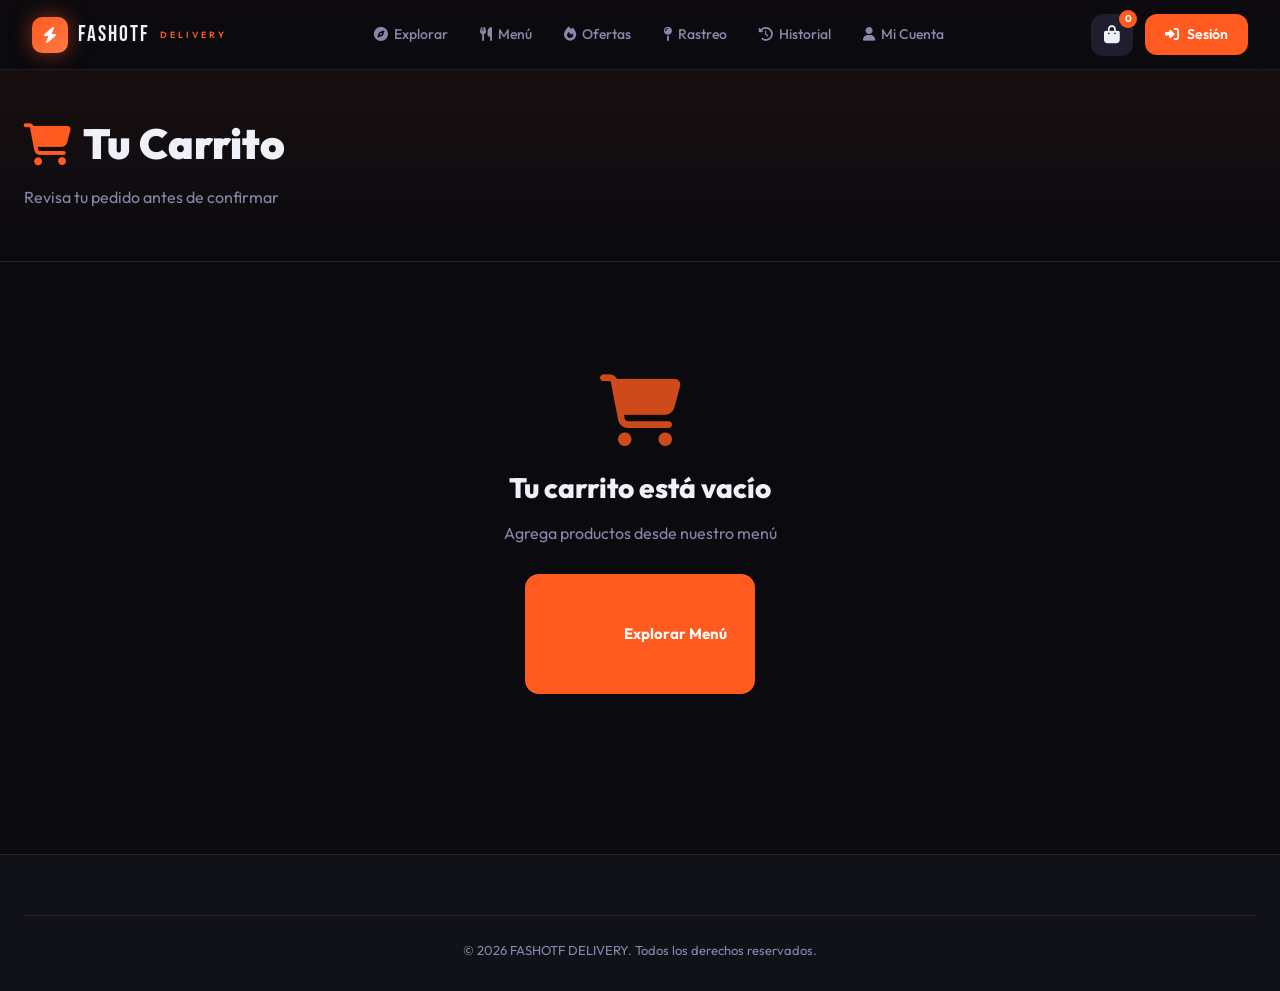
==== pages/carrito.html @ 0a3b31c3 "Primer commit" ====
<!DOCTYPE html>
<html lang="es">
<head>
  <meta charset="UTF-8"/><meta name="viewport" content="width=device-width, initial-scale=1.0"/>
  <title>Carrito - Fashotf Delivery</title>
  <link rel="stylesheet" href="../css/main.css"/>
  <link href="https://fonts.googleapis.com/css2?family=Bebas+Neue&family=Outfit:wght@300;400;500;600;700;900&display=swap" rel="stylesheet"/>
  <link rel="stylesheet" href="https://cdnjs.cloudflare.com/ajax/libs/font-awesome/6.5.0/css/all.min.css"/>
  <style>
    .cart-layout { display: grid; grid-template-columns: 1fr 380px; gap: 32px; padding: 32px 0 80px; }
    .cart-items { display: flex; flex-direction: column; gap: 16px; }
    .cart-item { background: var(--surface); border: 1px solid var(--border); border-radius: var(--radius); padding: 20px; display: flex; gap: 16px; align-items: center; transition: all 0.2s; }
    .cart-item:hover { border-color: rgba(255,90,31,0.3); }
    .cart-item-img { width: 80px; height: 80px; background: var(--surface2); border-radius: 14px; overflow: hidden; flex-shrink: 0; }
    .cart-item-img img { width: 100%; height: 100%; object-fit: cover; }
    .cart-item-info { flex: 1; }
    .cart-item-name { font-weight: 700; font-size: 16px; margin-bottom: 4px; }
    .cart-item-rest { font-size: 13px; color: var(--text-muted); margin-bottom: 10px; display: flex; align-items: center; gap: 6px; }
    .qty-ctrl { display: flex; align-items: center; gap: 12px; }
    .qty-btn { width: 32px; height: 32px; border-radius: 8px; border: 1px solid var(--border); background: var(--surface2); color: var(--text); font-size: 14px; cursor: pointer; display: flex; align-items: center; justify-content: center; transition: all 0.2s; }
    .qty-btn:hover { background: var(--orange); border-color: var(--orange); color: #fff; }
    .qty-num { font-weight: 800; font-size: 16px; min-width: 20px; text-align: center; }
    .cart-item-price { font-size: 20px; font-weight: 800; color: var(--orange); text-align: right; }
    .del-btn { width: 36px; height: 36px; border-radius: 10px; border: 1px solid rgba(239,68,68,0.3); background: rgba(239,68,68,0.1); color: var(--red); font-size: 14px; cursor: pointer; display: flex; align-items: center; justify-content: center; transition: all 0.2s; }
    .del-btn:hover { background: var(--red); color: #fff; }

    .order-summary { position: sticky; top: 90px; height: fit-content; }
    .summary-card { background: var(--surface); border: 1px solid var(--border); border-radius: var(--radius); padding: 28px; }
    .summary-title { font-size: 20px; font-weight: 800; margin-bottom: 24px; }
    .summary-row { display: flex; justify-content: space-between; font-size: 14px; padding: 10px 0; border-bottom: 1px solid var(--border); }
    .summary-row:last-of-type { border-bottom: none; }
    .summary-total { display: flex; justify-content: space-between; font-size: 20px; font-weight: 800; margin: 16px 0 24px; padding-top: 16px; border-top: 2px solid var(--border); }
    .summary-total span:last-child { color: var(--orange); }

    .coupon-row { display: flex; gap: 10px; margin-bottom: 20px; }
    .coupon-row input { flex: 1; padding: 12px 16px; background: var(--surface2); border: 1px solid var(--border); border-radius: 10px; color: var(--text); font-family: 'Outfit',sans-serif; font-size: 14px; outline: none; }
    .coupon-row button { padding: 12px 18px; background: var(--surface2); border: 1px solid var(--border); border-radius: 10px; color: var(--text); font-weight: 700; cursor: pointer; transition: all 0.2s; font-family: 'Outfit',sans-serif; }
    .coupon-row button:hover { background: var(--orange); border-color: var(--orange); color: #fff; }

    .pay-methods { display: flex; gap: 10px; margin-bottom: 20px; }
    .pay-method { flex: 1; padding: 12px; background: var(--surface2); border: 1px solid var(--border); border-radius: 12px; text-align: center; cursor: pointer; font-size: 18px; transition: all 0.2s; color: var(--text); }
    .pay-method:hover, .pay-method.active { border-color: var(--orange); background: rgba(255,90,31,0.1); color: var(--orange); }
    .pay-method span { display: block; font-size: 11px; font-weight: 600; color: var(--text-muted); margin-top: 4px; }

    .empty-cart { text-align: center; padding: 80px 20px; }
    .empty-cart i { font-size: 72px; color: var(--orange); display: block; margin-bottom: 20px; opacity: 0.8; }
    .empty-cart h2 { font-size: 28px; font-weight: 800; margin-bottom: 10px; }
    .empty-cart p { color: var(--text-muted); margin-bottom: 28px; }

    @media(max-width:1024px){ .cart-layout{ grid-template-columns:1fr; } .order-summary{ position:static; } }
  </style>
</head>
<body>
<nav class="navbar" id="navbar">
  <div class="nav-logo"><div class="logo-icon"><i class="fa-solid fa-bolt"></i></div><span class="logo-text">FASHOTF</span><span class="logo-sub">DELIVERY</span></div>
  <ul class="nav-links">
    <li><a href="../index.html"><i class="fa-solid fa-compass"></i> Explorar</a></li>
    <li><a href="menu.html"><i class="fa-solid fa-utensils"></i> Menú</a></li>
    <li><a href="ofertas.html"><i class="fa-solid fa-fire"></i> Ofertas</a></li>
    <li><a href="rastreo.html"><i class="fa-solid fa-map-pin"></i> Rastreo</a></li>
    <li><a href="historial.html"><i class="fa-solid fa-clock-rotate-left"></i> Historial</a></li>
    <li><a href="cliente.html"><i class="fa-solid fa-user"></i> Mi Cuenta</a></li>
  </ul>
  <div class="nav-actions"><a href="carrito.html" class="btn-cart"><i class="fa-solid fa-bag-shopping"></i><span class="cart-count" id="cartCount">0</span></a><a href="login.html" class="btn-login"><i class="fa-solid fa-right-to-bracket"></i> Sesión</a></div>
</nav>

<section class="page-header">
  <div class="container"><h1><i class="fa-solid fa-cart-shopping" style="color:var(--orange)"></i> Tu Carrito</h1><p>Revisa tu pedido antes de confirmar</p></div>
</section>

<div class="container">
  <div id="cartContent" style="padding:32px 0 80px;"></div>
</div>

<footer class="footer"><div class="container"><div class="footer-bottom">© 2026 FASHOTF DELIVERY. Todos los derechos reservados.</div></div></footer>

<script src="../js/main.js"></script>
<script src="../js/products.js"></script>
<script>
const IMAGES = {
  1: 'https://images.unsplash.com/photo-1568901346375-23c9450c58cd?auto=format&fit=crop&w=300&q=80',
  2: 'https://images.unsplash.com/photo-1513104890138-7c749659a591?auto=format&fit=crop&w=300&q=80',
  3: 'https://images.unsplash.com/photo-1546069901-ba9599a7e63c?auto=format&fit=crop&w=300&q=80',
  4: 'https://images.unsplash.com/photo-1579871494447-9811cf80d66c?auto=format&fit=crop&w=300&q=80',
  5: 'https://images.unsplash.com/photo-1626645738196-c2a7c87a8f58?auto=format&fit=crop&w=300&q=80',
  6: 'https://images.unsplash.com/photo-1533134242443-d4fd215305ad?auto=format&fit=crop&w=300&q=80',
  7: 'https://images.unsplash.com/photo-1517701604599-bb29b565090c?auto=format&fit=crop&w=300&q=80',
  8: 'https://images.unsplash.com/photo-1586190848861-99aa4a171e90?auto=format&fit=crop&w=300&q=80'
};

const RESTS = {1:'Burger Palace',2:'Pizza Roma',3:'Fresh Bowl',4:'Tokyo House',5:'Chicken Bros',6:'Sweet Corner',7:'Café Urbano',8:'Smash House'};

function renderCart() {
  const cart = JSON.parse(localStorage.getItem('fashotf_cart') || '[]');
  const container = document.getElementById('cartContent');
  if (!cart.length) {
    container.innerHTML = `<div class="empty-cart"><i class="fa-solid fa-cart-shopping"></i><h2>Tu carrito está vacío</h2><p>Agrega productos desde nuestro menú</p><a href="menu.html" class="btn-primary"><i class="fa-solid fa-utensils"></i> Explorar Menú</a></div>`;
    return;
  }
  const subtotal = cart.reduce((s, i) => s + i.price * i.qty, 0);
  const delivery = subtotal > 30 ? 0 : 3.50;
  const total = subtotal + delivery;
  container.innerHTML = `
    <div class="cart-layout">
      <div>
        <h2 style="font-size:20px;font-weight:800;margin-bottom:20px;">${cart.length} producto(s) en tu carrito</h2>
        <div class="cart-items" id="cartItems">
          ${cart.map((item, idx) => `
            <div class="cart-item" id="item-${idx}">
              <div class="cart-item-img"><img src="${item.image || IMAGES[item.id] || 'https://images.unsplash.com/photo-1546069901-ba9599a7e63c?auto=format&fit=crop&w=300&q=80'}" alt="${item.name}" /></div>
              <div class="cart-item-info">
                <div class="cart-item-name">${item.name}</div>
                <div class="cart-item-rest"><i class="fa-solid fa-store"></i> ${RESTS[item.id] || 'Restaurante'}</div>
                <div class="qty-ctrl">
                  <button class="qty-btn" onclick="changeQty(${idx},-1)"><i class="fa-solid fa-minus"></i></button>
                  <span class="qty-num">${item.qty}</span>
                  <button class="qty-btn" onclick="changeQty(${idx},1)"><i class="fa-solid fa-plus"></i></button>
                </div>
              </div>
              <div style="display:flex;flex-direction:column;align-items:flex-end;gap:10px;">
                <div class="cart-item-price">$${(item.price * item.qty).toFixed(2)}</div>
                <button class="del-btn" onclick="removeItem(${idx})"><i class="fa-solid fa-trash"></i></button>
              </div>
            </div>
          `).join('')}
        </div>
      </div>
      <div class="order-summary">
        <div class="summary-card">
          <div class="summary-title">Resumen del pedido</div>
          <div class="coupon-row">
            <input type="text" placeholder="Código de descuento" id="couponInput"/>
            <button onclick="applyCoupon()">Aplicar</button>
          </div>
          <div class="summary-row"><span>Subtotal</span><span>$${subtotal.toFixed(2)}</span></div>
          <div class="summary-row"><span>Domicilio</span><span>${delivery === 0 ? '<span style="color:var(--teal)">Gratis</span>' : '$' + delivery.toFixed(2)}</span></div>
          <div class="summary-row" id="discountRow" style="display:none;"><span style="color:var(--teal)">Descuento</span><span style="color:var(--teal)" id="discountVal">-$0.00</span></div>
          <div class="summary-total"><span>Total</span><span id="totalDisplay">$${total.toFixed(2)}</span></div>
          <div style="margin-bottom:16px;">
            <div style="font-size:13px;font-weight:600;color:var(--text-muted);margin-bottom:10px;">MÉTODO DE PAGO</div>
            <div class="pay-methods">
              <div class="pay-method active" onclick="selectPay(this)"><i class="fa-solid fa-credit-card"></i><span>Tarjeta</span></div>
              <div class="pay-method" onclick="selectPay(this)"><i class="fa-solid fa-money-bill-wave"></i><span>Efectivo</span></div>
              <div class="pay-method" onclick="selectPay(this)"><i class="fa-solid fa-mobile-screen-button"></i><span>Nequi</span></div>
              <div class="pay-method" onclick="selectPay(this)"><i class="fa-solid fa-building-columns"></i><span>Daviplata</span></div>
            </div>
          </div>
          <button class="btn-primary" style="width:100%;justify-content:center;padding:16px;" onclick="checkout()">
            <i class="fa-solid fa-bolt"></i> Confirmar Pedido · $${total.toFixed(2)}
          </button>
          ${delivery > 0 ? `<div style="text-align:center;font-size:12px;color:var(--text-muted);margin-top:12px;"><i class="fa-solid fa-truck"></i> Agrega $${(30-subtotal).toFixed(2)} más para envío gratis</div>` : '<div style="text-align:center;font-size:12px;color:var(--teal);margin-top:12px;"><i class="fa-solid fa-check"></i> ¡Tienes envío gratis!</div>'}
        </div>
      </div>
    </div>`;
}

function changeQty(idx, delta) {
  const cart = JSON.parse(localStorage.getItem('fashotf_cart') || '[]');
  cart[idx].qty = Math.max(1, cart[idx].qty + delta);
  localStorage.setItem('fashotf_cart', JSON.stringify(cart));
  updateCartCount();
  renderCart();
}

function removeItem(idx) {
  const cart = JSON.parse(localStorage.getItem('fashotf_cart') || '[]');
  cart.splice(idx, 1);
  localStorage.setItem('fashotf_cart', JSON.stringify(cart));
  updateCartCount();
  renderCart();
  showToast('Producto eliminado', 'fa-trash');
}

function selectPay(el) {
  document.querySelectorAll('.pay-method').forEach(p => p.classList.remove('active'));
  el.classList.add('active');
}

function applyCoupon() {
  const code = document.getElementById('couponInput')?.value.toUpperCase();
  if (code === 'FASHOTF10') {
    document.getElementById('discountRow').style.display = 'flex';
    document.getElementById('discountVal').textContent = '-$2.00';
    showToast('Cupón aplicado: -$2.00', 'fa-tag');
  } else {
    showToast('Cupón inválido', 'fa-circle-xmark');
  }
}

function checkout() {
  const cart = JSON.parse(localStorage.getItem('fashotf_cart') || '[]');
  if (!cart.length) return;
  localStorage.setItem('fashotf_cart', '[]');
  updateCartCount();
  showToast('¡Pedido confirmado! Redirigiendo...', 'fa-circle-check');
  setTimeout(() => { window.location.href = 'rastreo.html'; }, 1800);
}

document.addEventListener('DOMContentLoaded', renderCart);
</script>
</body>
</html>
---- css/main.css ----
/* ===== FASHOTF DELIVERY - MAIN CSS ===== */
:root {
  --orange: #FF5A1F;
  --orange-light: #FF7A45;
  --orange-dark: #E04010;
  --dark: #0A0A0F;
  --dark2: #111118;
  --dark3: #1A1A24;
  --surface: #1E1E2E;
  --surface2: #252535;
  --border: rgba(255,255,255,0.08);
  --text: #F0F0F8;
  --text-muted: #8888AA;
  --teal: #00D4AA;
  --purple: #7C3AED;
  --red: #EF4444;
  --yellow: #F59E0B;
  --radius: 16px;
  --radius-sm: 10px;
  --shadow: 0 20px 60px rgba(0,0,0,0.5);
  --glow: 0 0 40px rgba(255,90,31,0.3);
}

*, *::before, *::after { box-sizing: border-box; margin: 0; padding: 0; }

html { scroll-behavior: smooth; }

body {
  font-family: 'Outfit', sans-serif;
  background: var(--dark);
  color: var(--text);
  overflow-x: hidden;
  line-height: 1.6;
}

a { text-decoration: none; color: inherit; }

/* ---- CONTAINER ---- */
.container { max-width: 1280px; margin: 0 auto; padding: 0 24px; }

/* ---- NAVBAR ---- */
.navbar {
  position: fixed; top: 0; left: 0; right: 0; z-index: 1000;
  display: flex; align-items: center; justify-content: space-between;
  padding: 0 32px; height: 70px;
  background: rgba(10,10,15,0.85);
  backdrop-filter: blur(20px);
  border-bottom: 1px solid var(--border);
  transition: all 0.3s;
}
.navbar.scrolled { background: rgba(10,10,15,0.98); }

.nav-logo { display: flex; align-items: center; gap: 10px; }
.logo-icon {
  width: 36px; height: 36px;
  background: linear-gradient(135deg, var(--orange), var(--orange-light));
  border-radius: 10px;
  display: flex; align-items: center; justify-content: center;
  font-size: 16px; color: #fff;
  box-shadow: 0 0 20px rgba(255,90,31,0.5);
}
.logo-icon.sm { width: 28px; height: 28px; font-size: 12px; }
.logo-text { font-family: 'Bebas Neue', sans-serif; font-size: 22px; letter-spacing: 2px; color: var(--text); }
.logo-sub { font-size: 9px; font-weight: 600; color: var(--orange); letter-spacing: 3px; margin-top: 2px; }

.nav-links { display: flex; align-items: center; gap: 4px; list-style: none; }
.nav-links a {
  padding: 8px 14px; border-radius: 10px;
  font-size: 14px; font-weight: 500; color: var(--text-muted);
  transition: all 0.2s; display: flex; align-items: center; gap: 6px;
}
.nav-links a:hover, .nav-links a.active { background: var(--surface); color: var(--text); }
.nav-links a.active { color: var(--orange); }

.nav-actions { display: flex; align-items: center; gap: 12px; }
.btn-cart {
  position: relative; width: 42px; height: 42px;
  background: var(--surface); border-radius: 12px;
  display: flex; align-items: center; justify-content: center;
  font-size: 18px; color: var(--text); transition: all 0.2s;
}
.btn-cart:hover { background: var(--orange); color: #fff; }
.cart-count {
  position: absolute; top: -4px; right: -4px;
  background: var(--orange); color: #fff;
  font-size: 10px; font-weight: 700;
  width: 18px; height: 18px; border-radius: 50%;
  display: flex; align-items: center; justify-content: center;
}
.btn-login {
  padding: 9px 20px; background: var(--orange);
  color: #fff; border-radius: 12px; font-weight: 600;
  font-size: 14px; transition: all 0.2s; display: inline-flex; align-items: center; gap: 8px;
}
.btn-login:hover { background: var(--orange-dark); transform: translateY(-1px); }
.hamburger { display: none; background: none; border: none; color: var(--text); font-size: 20px; cursor: pointer; }

/* ---- HERO ---- */
.hero {
  min-height: 100vh;
  display: flex; align-items: center;
  padding: 90px 80px 60px;
  position: relative; overflow: hidden;
}

.hero-bg {
  position: absolute; inset: 0; z-index: 0;
  background: var(--dark);
}
.orb {
  position: absolute; border-radius: 50%;
  filter: blur(80px); opacity: 0.4;
  animation: floatOrb 8s ease-in-out infinite;
}
.orb1 { width: 500px; height: 500px; background: radial-gradient(circle, #FF5A1F, transparent); top: -100px; right: -100px; }
.orb2 { width: 350px; height: 350px; background: radial-gradient(circle, #7C3AED, transparent); bottom: -50px; left: 10%; animation-delay: -3s; }
.orb3 { width: 250px; height: 250px; background: radial-gradient(circle, #00D4AA, transparent); top: 40%; left: 40%; animation-delay: -6s; }
@keyframes floatOrb {
  0%,100% { transform: translate(0,0) scale(1); }
  50% { transform: translate(20px,-20px) scale(1.1); }
}
.grid-overlay {
  position: absolute; inset: 0;
  background-image: linear-gradient(rgba(255,255,255,0.02) 1px, transparent 1px),
                    linear-gradient(90deg, rgba(255,255,255,0.02) 1px, transparent 1px);
  background-size: 50px 50px;
}

.hero-content { position: relative; z-index: 2; flex: 1; max-width: 580px; }
.hero-badge {
  display: inline-flex; align-items: center; gap: 6px;
  background: rgba(255,90,31,0.15); border: 1px solid rgba(255,90,31,0.3);
  color: var(--orange); font-size: 13px; font-weight: 600;
  padding: 6px 14px; border-radius: 50px; margin-bottom: 28px;
  animation: fadeDown 0.6s ease both;
}
.hero-title {
  font-family: 'Bebas Neue', sans-serif;
  font-size: clamp(52px, 6vw, 88px);
  line-height: 0.95; letter-spacing: 1px;
  margin-bottom: 20px;
  animation: fadeUp 0.7s ease 0.1s both;
}
.gradient-text {
  background: linear-gradient(135deg, var(--orange), #FFB347, var(--orange-light));
  -webkit-background-clip: text; -webkit-text-fill-color: transparent;
  background-clip: text;
}
.hero-desc {
  font-size: 17px; color: var(--text-muted); margin-bottom: 36px;
  animation: fadeUp 0.7s ease 0.2s both;
}
.hero-cta { display: flex; gap: 14px; margin-bottom: 44px; flex-wrap: wrap; animation: fadeUp 0.7s ease 0.3s both; }

.btn-primary {
  display: inline-flex; align-items: center; gap: 8px;
  padding: 14px 28px; background: var(--orange);
  color: #fff; border-radius: 14px; font-weight: 700; font-size: 15px;
  transition: all 0.3s; border: none; cursor: pointer;
}
.btn-primary:hover { background: var(--orange-dark); transform: translateY(-2px); box-shadow: 0 12px 30px rgba(255,90,31,0.4); }
.btn-primary.big { padding: 18px 40px; font-size: 17px; }

.btn-secondary {
  display: inline-flex; align-items: center; gap: 8px;
  padding: 14px 28px; background: var(--surface);
  color: var(--text); border-radius: 14px; font-weight: 600; font-size: 15px;
  border: 1px solid var(--border); transition: all 0.3s;
}
.btn-secondary:hover { background: var(--surface2); transform: translateY(-2px); }

.hero-stats {
  display: flex; align-items: center; gap: 32px;
  animation: fadeUp 0.7s ease 0.4s both;
}
.stat { display: flex; flex-direction: column; }
.stat-num { font-size: 24px; font-weight: 800; color: var(--text); }
.stat-lbl { font-size: 12px; color: var(--text-muted); font-weight: 500; }
.stat-divider { width: 1px; height: 40px; background: var(--border); }

/* Phone mockup */
.hero-visual {
  position: relative; z-index: 2; flex: 1;
  display: flex; justify-content: center; align-items: center;
  animation: fadeLeft 0.8s ease 0.2s both;
}
.phone-mockup {
  width: 260px; height: 520px;
  background: var(--surface); border-radius: 36px;
  border: 2px solid var(--border);
  box-shadow: 0 40px 80px rgba(0,0,0,0.6), 0 0 60px rgba(255,90,31,0.15);
  overflow: hidden; position: relative;
  animation: float 4s ease-in-out infinite;
}
@keyframes float {
  0%,100% { transform: translateY(0); }
  50% { transform: translateY(-12px); }
}
.phone-screen { padding: 20px 16px; height: 100%; display: flex; flex-direction: column; gap: 12px; }
.phone-header {
  display: flex; justify-content: space-between; align-items: center;
  font-weight: 700; font-size: 14px; color: var(--orange);
}
.phone-map {
  background: linear-gradient(135deg, #0d1b2a, #1a2744);
  border-radius: 14px; flex: 1; position: relative;
  overflow: hidden; min-height: 200px;
}
.map-pin {
  position: absolute; top: 50%; left: 50%;
  transform: translate(-50%,-50%);
  color: var(--orange); font-size: 24px; z-index: 2;
}
.pulse-ring::before {
  content: ''; position: absolute;
  top: 50%; left: 50%; transform: translate(-50%,-50%);
  width: 50px; height: 50px; border-radius: 50%;
  border: 2px solid var(--orange); opacity: 0.5;
  animation: pulse 2s ease-in-out infinite;
}
@keyframes pulse {
  0% { transform: translate(-50%,-50%) scale(0.8); opacity: 1; }
  100% { transform: translate(-50%,-50%) scale(2); opacity: 0; }
}
.rider-icon {
  position: absolute; top: 30%; left: 25%;
  color: var(--teal); font-size: 18px;
  animation: riderMove 3s ease-in-out infinite alternate;
}
@keyframes riderMove {
  0% { transform: translate(0,0); }
  100% { transform: translate(20px,10px); }
}
.phone-order-card {
  background: var(--surface2); border-radius: 12px;
  padding: 12px; display: flex; align-items: center; gap: 10px;
}
.order-img { width: 44px; height: 44px; border-radius: 8px; overflow: hidden; flex-shrink: 0; }
.order-img img { width: 100%; height: 100%; object-fit: cover; }
.order-name { font-size: 12px; font-weight: 700; }
.order-status { font-size: 11px; color: var(--text-muted); display: flex; align-items: center; gap: 4px; }
.dot-green { width: 6px; height: 6px; background: var(--teal); border-radius: 50%; animation: blink 1.5s infinite; }
@keyframes blink { 0%,100% { opacity: 1; } 50% { opacity: 0.3; } }

.floating-card {
  position: absolute; background: var(--surface);
  border: 1px solid var(--border); border-radius: 12px;
  padding: 10px 16px; font-size: 13px; font-weight: 700;
  display: flex; align-items: center; gap: 6px;
  box-shadow: var(--shadow);
  animation: float 4s ease-in-out infinite;
}
.card-a { top: 80px; right: 30px; color: var(--teal); animation-delay: -1s; }
.card-b { top: 200px; left: 20px; color: var(--yellow); animation-delay: -2s; }
.card-c { bottom: 100px; right: 20px; color: var(--orange); animation-delay: -3s; }

/* ---- QUICK CATS ---- */
.quick-cats { padding: 24px 0; border-bottom: 1px solid var(--border); }
.cats-row { display: flex; gap: 10px; overflow-x: auto; padding-bottom: 4px; scrollbar-width: none; }
.cats-row::-webkit-scrollbar { display: none; }
.cat-chip {
  white-space: nowrap; padding: 10px 18px;
  background: var(--surface); border-radius: 50px;
  font-size: 14px; font-weight: 600; cursor: pointer;
  border: 1px solid var(--border); transition: all 0.2s;
  display: inline-flex; align-items: center; gap: 8px;
}
.cat-chip:hover, .cat-chip.active {
  background: var(--orange); border-color: var(--orange); color: #fff;
}

/* ---- MODULES ---- */
.modules { padding: 56px 0 32px; }
.modules-grid { display: grid; grid-template-columns: repeat(4, 1fr); gap: 16px; }
.module-card {
  display: flex; align-items: center; gap: 14px;
  padding: 20px; border-radius: var(--radius);
  border: 1px solid var(--border); cursor: pointer;
  transition: all 0.3s; position: relative; overflow: hidden;
  background: var(--surface);
}
.module-card::before {
  content: ''; position: absolute; inset: 0;
  opacity: 0; transition: opacity 0.3s;
}
.mod-orange::before { background: linear-gradient(135deg, rgba(255,90,31,0.15), transparent); }
.mod-purple::before { background: linear-gradient(135deg, rgba(124,58,237,0.15), transparent); }
.mod-teal::before { background: linear-gradient(135deg, rgba(0,212,170,0.15), transparent); }
.mod-red::before { background: linear-gradient(135deg, rgba(239,68,68,0.15), transparent); }
.module-card:hover::before { opacity: 1; }
.module-card:hover { transform: translateY(-4px); box-shadow: 0 20px 40px rgba(0,0,0,0.3); }
.mod-icon {
  width: 52px; height: 52px; border-radius: 14px;
  display: flex; align-items: center; justify-content: center;
  font-size: 22px; flex-shrink: 0;
}
.mod-orange .mod-icon { background: rgba(255,90,31,0.2); color: var(--orange); }
.mod-purple .mod-icon { background: rgba(124,58,237,0.2); color: var(--purple); }
.mod-teal .mod-icon { background: rgba(0,212,170,0.2); color: var(--teal); }
.mod-red .mod-icon { background: rgba(239,68,68,0.2); color: var(--red); }
.mod-title { font-weight: 700; font-size: 15px; }
.mod-desc { font-size: 12px; color: var(--text-muted); }
.mod-arrow { margin-left: auto; color: var(--text-muted); transition: all 0.2s; }
.module-card:hover .mod-arrow { color: var(--text); transform: translateX(4px); }

/* ---- SECTION HEADER ---- */
.section-header { display: flex; justify-content: space-between; align-items: center; margin-bottom: 28px; }
.section-header h2 { font-size: 26px; font-weight: 800; display: flex; align-items: center; gap: 10px; }
.ver-todo { color: var(--orange); font-weight: 600; font-size: 14px; transition: all 0.2s; }
.ver-todo:hover { opacity: 0.8; }

/* ---- POPULAR SECTION ---- */
.popular { padding: 60px 0; }
.products-grid { display: grid; grid-template-columns: repeat(4, 1fr); gap: 20px; }

.product-card {
  background: var(--surface); border-radius: var(--radius);
  border: 1px solid var(--border); overflow: hidden;
  transition: all 0.3s; cursor: pointer; display: flex; flex-direction: column;
}
.product-card:hover { transform: translateY(-6px); box-shadow: 0 24px 50px rgba(0,0,0,0.4); border-color: rgba(255,90,31,0.3); }
.product-img {
  height: 180px; background: var(--surface2);
  position: relative; overflow: hidden;
}
.product-img img {
  width: 100%; height: 100%; object-fit: cover;
  transition: transform 0.4s ease;
}
.product-card:hover .product-img img { transform: scale(1.06); }
.product-badge {
  position: absolute; top: 10px; left: 10px; z-index: 2;
  background: var(--orange); color: #fff;
  font-size: 11px; font-weight: 700;
  padding: 4px 10px; border-radius: 6px;
  box-shadow: 0 4px 12px rgba(0,0,0,0.3);
}
.product-body { padding: 16px; flex: 1; display: flex; flex-direction: column; justify-content: space-between; }
.product-name { font-weight: 700; font-size: 15px; margin-bottom: 4px; }
.product-rest { font-size: 12px; color: var(--text-muted); margin-bottom: 10px; display: flex; align-items: center; gap: 6px; }
.product-footer { display: flex; justify-content: space-between; align-items: center; margin-top: auto; }
.product-price { font-size: 18px; font-weight: 800; color: var(--orange); }
.product-rating { font-size: 12px; color: var(--text-muted); display: flex; align-items: center; gap: 4px; }
.product-rating i { color: var(--yellow); }
.btn-add {
  background: var(--orange); color: #fff;
  width: 36px; height: 36px; border-radius: 10px;
  border: none; cursor: pointer;
  font-size: 16px; display: flex; align-items: center; justify-content: center;
  transition: all 0.2s;
}
.btn-add:hover { background: var(--orange-dark); transform: scale(1.1); }

/* ---- PROMO BANNER ---- */
.promo-banner { padding: 48px 0; }
.promo-inner {
  background: linear-gradient(135deg, #1a0a4a 0%, #2d1080 50%, #1a0a4a 100%);
  border-radius: 24px; padding: 48px;
  display: flex; justify-content: space-between; align-items: center;
  border: 1px solid rgba(124,58,237,0.4);
  position: relative; overflow: hidden;
}
.promo-inner::before {
  content: ''; position: absolute; inset: 0;
  background: radial-gradient(circle at 70% 50%, rgba(124,58,237,0.3), transparent 60%);
}
.promo-text { position: relative; z-index: 1; }
.promo-badge {
  display: inline-block; background: rgba(255,255,255,0.15);
  border-radius: 50px; padding: 4px 14px;
  font-size: 12px; font-weight: 700; margin-bottom: 12px;
  color: #c4b5fd;
}
.promo-text h3 { font-size: 32px; font-weight: 900; margin-bottom: 8px; }
.promo-text p { color: rgba(255,255,255,0.7); margin-bottom: 24px; }
.promo-graphic {
  position: relative; z-index: 1; width: 120px; height: 120px;
  background: rgba(255,255,255,0.1); border-radius: 50%;
  display: flex; align-items: center; justify-content: center;
  font-size: 48px; color: var(--yellow);
  box-shadow: 0 0 50px rgba(124,58,237,0.5);
  animation: float 3s ease-in-out infinite;
}

/* ---- RESTAURANTS ---- */
.restaurants { padding: 40px 0 60px; }
.rest-grid { display: grid; grid-template-columns: repeat(3, 1fr); gap: 20px; }
.rest-card {
  background: var(--surface); border-radius: var(--radius);
  border: 1px solid var(--border); overflow: hidden;
  transition: all 0.3s; cursor: pointer;
}
.rest-card:hover { transform: translateY(-4px); box-shadow: var(--shadow); border-color: rgba(255,90,31,0.3); }
.rest-img {
  height: 140px; background: var(--surface2);
  position: relative; overflow: hidden;
}
.rest-img img { width: 100%; height: 100%; object-fit: cover; transition: transform 0.4s; }
.rest-card:hover .rest-img img { transform: scale(1.05); }
.rest-body { padding: 16px; }
.rest-name { font-weight: 700; font-size: 16px; margin-bottom: 4px; }
.rest-meta { display: flex; gap: 14px; font-size: 13px; color: var(--text-muted); margin-bottom: 10px; align-items: center; }
.rest-meta i { color: var(--orange); }
.rest-tags { display: flex; gap: 6px; flex-wrap: wrap; }
.tag {
  background: var(--surface2); border-radius: 6px;
  padding: 3px 8px; font-size: 11px; color: var(--text-muted);
}

/* ---- FINAL CTA ---- */
.final-cta { padding: 80px 0; }
.cta-box {
  text-align: center; padding: 64px;
  background: var(--surface); border-radius: 24px;
  border: 1px solid var(--border);
  background-image: radial-gradient(circle at 50% 0%, rgba(255,90,31,0.1) 0%, transparent 60%);
}
.cta-box h2 { font-size: 42px; font-weight: 900; margin-bottom: 12px; }
.cta-box p { color: var(--text-muted); font-size: 16px; margin-bottom: 32px; }

/* ---- FOOTER ---- */
.footer { background: var(--dark2); border-top: 1px solid var(--border); padding: 60px 0 30px; }
.footer-grid { display: grid; grid-template-columns: 2fr 1fr 1fr 1fr; gap: 48px; margin-bottom: 48px; }
.footer-brand p { color: var(--text-muted); font-size: 14px; margin: 12px 0 20px; max-width: 240px; }
.logo-row { display: flex; align-items: center; gap: 8px; font-family: 'Bebas Neue', sans-serif; font-size: 20px; }
.social-row { display: flex; gap: 12px; }
.social-row a {
  width: 38px; height: 38px; background: var(--surface); border-radius: 10px;
  display: flex; align-items: center; justify-content: center;
  font-size: 16px; color: var(--text-muted); transition: all 0.2s;
}
.social-row a:hover { background: var(--orange); color: #fff; }
.footer-links { display: flex; flex-direction: column; gap: 10px; }
.footer-links h4 { font-size: 13px; font-weight: 700; color: var(--text-muted); text-transform: uppercase; letter-spacing: 1px; margin-bottom: 6px; }
.footer-links a { color: var(--text-muted); font-size: 14px; transition: color 0.2s; }
.footer-links a:hover { color: var(--orange); }
.footer-bottom { border-top: 1px solid var(--border); padding-top: 24px; text-align: center; color: var(--text-muted); font-size: 13px; }

/* ---- ANIMATIONS ---- */
@keyframes fadeUp { from { opacity: 0; transform: translateY(20px); } to { opacity: 1; transform: translateY(0); } }
@keyframes fadeDown { from { opacity: 0; transform: translateY(-20px); } to { opacity: 1; transform: translateY(0); } }
@keyframes fadeLeft { from { opacity: 0; transform: translateX(40px); } to { opacity: 1; transform: translateX(0); } }

/* ---- TOAST ---- */
.toast {
  position: fixed; bottom: 30px; right: 30px;
  background: var(--surface2); border: 1px solid var(--border);
  color: var(--text); padding: 14px 20px;
  border-radius: 14px; font-size: 14px; font-weight: 600;
  display: flex; align-items: center; gap: 10px;
  box-shadow: var(--shadow); z-index: 9999;
  transform: translateX(200px); opacity: 0;
  transition: all 0.4s cubic-bezier(0.34,1.56,0.64,1);
}
.toast.show { transform: translateX(0); opacity: 1; }
.toast .toast-icon { color: var(--orange); font-size: 18px; }

/* ---- PAGE HEADER ---- */
.page-header {
  padding: 110px 0 50px;
  background: linear-gradient(180deg, rgba(255,90,31,0.08) 0%, transparent 100%);
  border-bottom: 1px solid var(--border);
}
.page-header h1 { font-size: 42px; font-weight: 900; margin-bottom: 8px; display: flex; align-items: center; gap: 12px; }
.page-header p { color: var(--text-muted); font-size: 16px; }

/* ---- FORM STYLES ---- */
.form-group { margin-bottom: 20px; }
.form-group label { display: block; font-size: 13px; font-weight: 600; color: var(--text-muted); margin-bottom: 8px; text-transform: uppercase; letter-spacing: 0.5px; }
.form-group input, .form-group select, .form-group textarea {
  width: 100%; padding: 14px 18px;
  background: var(--surface2); border: 1px solid var(--border);
  border-radius: var(--radius-sm); color: var(--text);
  font-family: 'Outfit', sans-serif; font-size: 15px;
  transition: all 0.2s; outline: none;
}
.form-group input:focus, .form-group select:focus, .form-group textarea:focus {
  border-color: var(--orange); box-shadow: 0 0 0 3px rgba(255,90,31,0.15);
}
.form-group input::placeholder, .form-group textarea::placeholder { color: var(--text-muted); }

/* ---- CLIENT DASHBOARD STYLES ---- */
.client-layout { display: grid; grid-template-columns: 280px 1fr; gap: 32px; padding: 40px 0 80px; }
.client-sidebar { background: var(--surface); border: 1px solid var(--border); border-radius: var(--radius); padding: 24px; height: fit-content; position: sticky; top: 90px; }
.client-avatar-wrapper { text-align: center; margin-bottom: 24px; padding-bottom: 20px; border-bottom: 1px solid var(--border); }
.client-avatar-img { width: 90px; height: 90px; border-radius: 50%; object-fit: cover; margin: 0 auto 12px; border: 3px solid var(--orange); }
.client-name { font-size: 18px; font-weight: 800; }
.client-email { font-size: 13px; color: var(--text-muted); margin-bottom: 10px; }
.client-tag { display: inline-flex; align-items: center; gap: 6px; padding: 4px 12px; background: rgba(124,58,237,0.15); color: #c4b5fd; border-radius: 20px; font-size: 12px; font-weight: 700; }

.client-nav { display: flex; flex-direction: column; gap: 6px; }
.client-nav-btn { display: flex; align-items: center; gap: 12px; padding: 12px 16px; border-radius: 12px; border: none; background: none; color: var(--text-muted); font-family: 'Outfit', sans-serif; font-weight: 600; font-size: 14px; cursor: pointer; text-align: left; transition: all 0.2s; }
.client-nav-btn:hover, .client-nav-btn.active { background: var(--surface2); color: var(--orange); }
.client-nav-btn i { font-size: 16px; width: 20px; }

.client-card { background: var(--surface); border: 1px solid var(--border); border-radius: var(--radius); padding: 32px; margin-bottom: 24px; }
.client-card-title { font-size: 20px; font-weight: 800; margin-bottom: 20px; display: flex; align-items: center; justify-content: space-between; }

/* ---- MOBILE ---- */
@media(max-width: 1024px) {
  .modules-grid { grid-template-columns: repeat(2, 1fr); }
  .products-grid { grid-template-columns: repeat(2, 1fr); }
  .rest-grid { grid-template-columns: repeat(2, 1fr); }
  .hero { padding: 90px 40px 60px; flex-direction: column; min-height: auto; padding-bottom: 80px; }
  .hero-visual { width: 100%; margin-top: 40px; }
  .footer-grid { grid-template-columns: 1fr 1fr; gap: 32px; }
  .client-layout { grid-template-columns: 1fr; }
  .client-sidebar { position: static; }
}

@media(max-width: 768px) {
  .nav-links { display: none; }
  .hamburger { display: block; }
  .hero { padding: 80px 20px 60px; }
  .hero-title { font-size: 52px; }
  .modules-grid { grid-template-columns: 1fr; }
  .products-grid { grid-template-columns: repeat(2, 1fr); }
  .rest-grid { grid-template-columns: 1fr; }
  .footer-grid { grid-template-columns: 1fr; }
  .promo-inner { flex-direction: column; text-align: center; padding: 32px; }
  .promo-graphic { width: 90px; height: 90px; font-size: 36px; margin-top: 20px; }
}

@media(max-width: 480px) {
  .products-grid { grid-template-columns: 1fr; }
  .hero-stats { gap: 20px; }
}
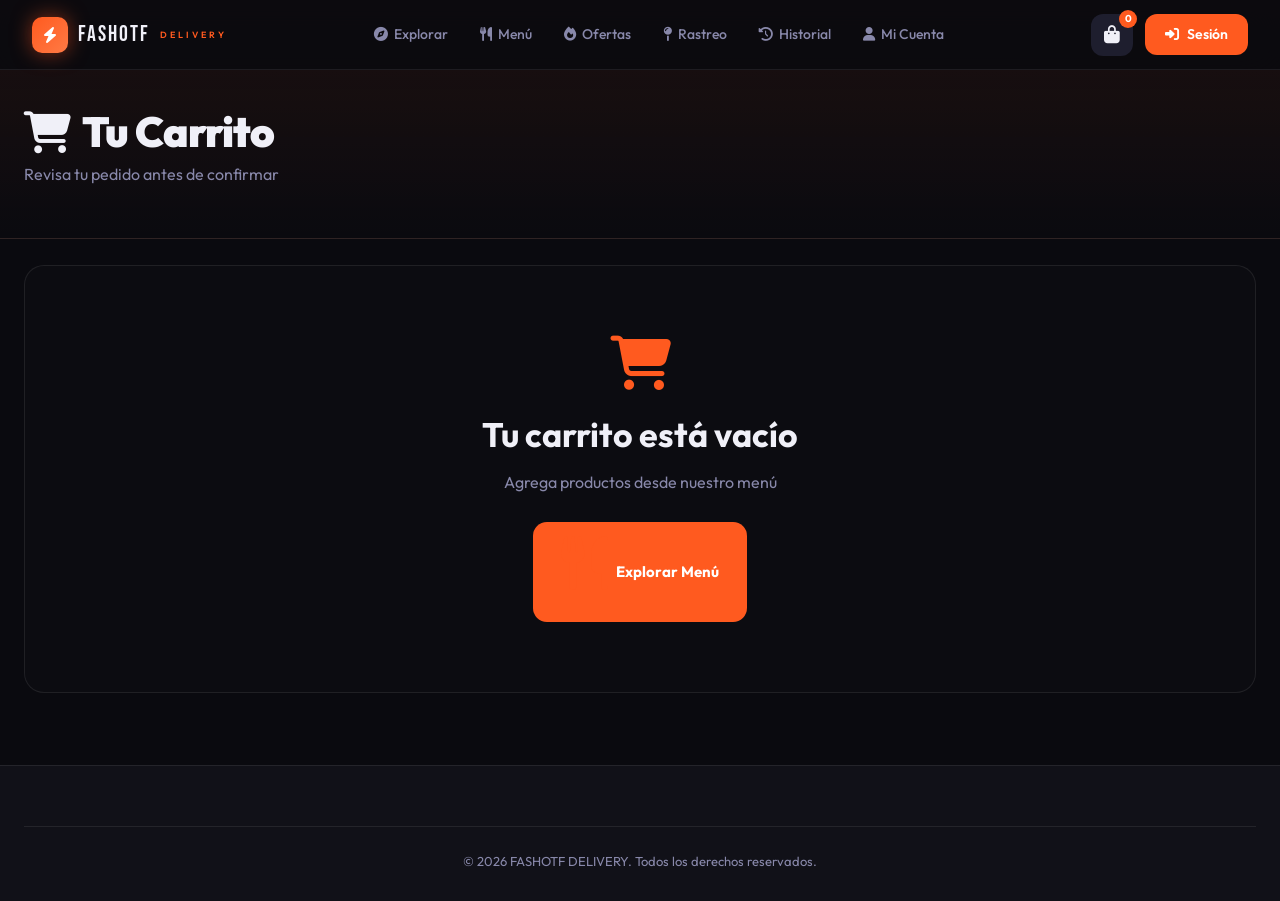
==== commit 2fb87f17: "Organizacion proyecto" ====
--- a/pages/carrito.html
+++ b/pages/carrito.html
@@ -6,49 +6,6 @@
   <link rel="stylesheet" href="../css/main.css"/>
   <link href="https://fonts.googleapis.com/css2?family=Bebas+Neue&family=Outfit:wght@300;400;500;600;700;900&display=swap" rel="stylesheet"/>
   <link rel="stylesheet" href="https://cdnjs.cloudflare.com/ajax/libs/font-awesome/6.5.0/css/all.min.css"/>
-  <style>
-    .cart-layout { display: grid; grid-template-columns: 1fr 380px; gap: 32px; padding: 32px 0 80px; }
-    .cart-items { display: flex; flex-direction: column; gap: 16px; }
-    .cart-item { background: var(--surface); border: 1px solid var(--border); border-radius: var(--radius); padding: 20px; display: flex; gap: 16px; align-items: center; transition: all 0.2s; }
-    .cart-item:hover { border-color: rgba(255,90,31,0.3); }
-    .cart-item-img { width: 80px; height: 80px; background: var(--surface2); border-radius: 14px; overflow: hidden; flex-shrink: 0; }
-    .cart-item-img img { width: 100%; height: 100%; object-fit: cover; }
-    .cart-item-info { flex: 1; }
-    .cart-item-name { font-weight: 700; font-size: 16px; margin-bottom: 4px; }
-    .cart-item-rest { font-size: 13px; color: var(--text-muted); margin-bottom: 10px; display: flex; align-items: center; gap: 6px; }
-    .qty-ctrl { display: flex; align-items: center; gap: 12px; }
-    .qty-btn { width: 32px; height: 32px; border-radius: 8px; border: 1px solid var(--border); background: var(--surface2); color: var(--text); font-size: 14px; cursor: pointer; display: flex; align-items: center; justify-content: center; transition: all 0.2s; }
-    .qty-btn:hover { background: var(--orange); border-color: var(--orange); color: #fff; }
-    .qty-num { font-weight: 800; font-size: 16px; min-width: 20px; text-align: center; }
-    .cart-item-price { font-size: 20px; font-weight: 800; color: var(--orange); text-align: right; }
-    .del-btn { width: 36px; height: 36px; border-radius: 10px; border: 1px solid rgba(239,68,68,0.3); background: rgba(239,68,68,0.1); color: var(--red); font-size: 14px; cursor: pointer; display: flex; align-items: center; justify-content: center; transition: all 0.2s; }
-    .del-btn:hover { background: var(--red); color: #fff; }
-
-    .order-summary { position: sticky; top: 90px; height: fit-content; }
-    .summary-card { background: var(--surface); border: 1px solid var(--border); border-radius: var(--radius); padding: 28px; }
-    .summary-title { font-size: 20px; font-weight: 800; margin-bottom: 24px; }
-    .summary-row { display: flex; justify-content: space-between; font-size: 14px; padding: 10px 0; border-bottom: 1px solid var(--border); }
-    .summary-row:last-of-type { border-bottom: none; }
-    .summary-total { display: flex; justify-content: space-between; font-size: 20px; font-weight: 800; margin: 16px 0 24px; padding-top: 16px; border-top: 2px solid var(--border); }
-    .summary-total span:last-child { color: var(--orange); }
-
-    .coupon-row { display: flex; gap: 10px; margin-bottom: 20px; }
-    .coupon-row input { flex: 1; padding: 12px 16px; background: var(--surface2); border: 1px solid var(--border); border-radius: 10px; color: var(--text); font-family: 'Outfit',sans-serif; font-size: 14px; outline: none; }
-    .coupon-row button { padding: 12px 18px; background: var(--surface2); border: 1px solid var(--border); border-radius: 10px; color: var(--text); font-weight: 700; cursor: pointer; transition: all 0.2s; font-family: 'Outfit',sans-serif; }
-    .coupon-row button:hover { background: var(--orange); border-color: var(--orange); color: #fff; }
-
-    .pay-methods { display: flex; gap: 10px; margin-bottom: 20px; }
-    .pay-method { flex: 1; padding: 12px; background: var(--surface2); border: 1px solid var(--border); border-radius: 12px; text-align: center; cursor: pointer; font-size: 18px; transition: all 0.2s; color: var(--text); }
-    .pay-method:hover, .pay-method.active { border-color: var(--orange); background: rgba(255,90,31,0.1); color: var(--orange); }
-    .pay-method span { display: block; font-size: 11px; font-weight: 600; color: var(--text-muted); margin-top: 4px; }
-
-    .empty-cart { text-align: center; padding: 80px 20px; }
-    .empty-cart i { font-size: 72px; color: var(--orange); display: block; margin-bottom: 20px; opacity: 0.8; }
-    .empty-cart h2 { font-size: 28px; font-weight: 800; margin-bottom: 10px; }
-    .empty-cart p { color: var(--text-muted); margin-bottom: 28px; }
-
-    @media(max-width:1024px){ .cart-layout{ grid-template-columns:1fr; } .order-summary{ position:static; } }
-  </style>
 </head>
 <body>
 <nav class="navbar" id="navbar">
@@ -65,11 +22,11 @@
 </nav>
 
 <section class="page-header">
-  <div class="container"><h1><i class="fa-solid fa-cart-shopping" style="color:var(--orange)"></i> Tu Carrito</h1><p>Revisa tu pedido antes de confirmar</p></div>
+  <div class="container"><h1 class="page-header-title"><i class="fa-solid fa-cart-shopping"></i> Tu Carrito</h1><p>Revisa tu pedido antes de confirmar</p></div>
 </section>
 
 <div class="container">
-  <div id="cartContent" style="padding:32px 0 80px;"></div>
+  <div id="cartContent" class="cart-content"></div>
 </div>
 
 <footer class="footer"><div class="container"><div class="footer-bottom">© 2026 FASHOTF DELIVERY. Todos los derechos reservados.</div></div></footer>
@@ -87,7 +44,6 @@
   7: 'https://images.unsplash.com/photo-1517701604599-bb29b565090c?auto=format&fit=crop&w=300&q=80',
   8: 'https://images.unsplash.com/photo-1586190848861-99aa4a171e90?auto=format&fit=crop&w=300&q=80'
 };
-
 const RESTS = {1:'Burger Palace',2:'Pizza Roma',3:'Fresh Bowl',4:'Tokyo House',5:'Chicken Bros',6:'Sweet Corner',7:'Café Urbano',8:'Smash House'};
 
 function renderCart() {
@@ -103,7 +59,7 @@
   container.innerHTML = `
     <div class="cart-layout">
       <div>
-        <h2 style="font-size:20px;font-weight:800;margin-bottom:20px;">${cart.length} producto(s) en tu carrito</h2>
+        <h2 class="cart-title">${cart.length} producto(s) en tu carrito</h2>
         <div class="cart-items" id="cartItems">
           ${cart.map((item, idx) => `
             <div class="cart-item" id="item-${idx}">
@@ -117,8 +73,8 @@
                   <button class="qty-btn" onclick="changeQty(${idx},1)"><i class="fa-solid fa-plus"></i></button>
                 </div>
               </div>
-              <div style="display:flex;flex-direction:column;align-items:flex-end;gap:10px;">
-                <div class="cart-item-price">$${(item.price * item.qty).toFixed(2)}</div>
+              <div class="cart-item-actions">
+                <div class="cart-item-price">${formatCOP(item.price * item.qty)}</div>
                 <button class="del-btn" onclick="removeItem(${idx})"><i class="fa-solid fa-trash"></i></button>
               </div>
             </div>
@@ -132,12 +88,12 @@
             <input type="text" placeholder="Código de descuento" id="couponInput"/>
             <button onclick="applyCoupon()">Aplicar</button>
           </div>
-          <div class="summary-row"><span>Subtotal</span><span>$${subtotal.toFixed(2)}</span></div>
-          <div class="summary-row"><span>Domicilio</span><span>${delivery === 0 ? '<span style="color:var(--teal)">Gratis</span>' : '$' + delivery.toFixed(2)}</span></div>
-          <div class="summary-row" id="discountRow" style="display:none;"><span style="color:var(--teal)">Descuento</span><span style="color:var(--teal)" id="discountVal">-$0.00</span></div>
-          <div class="summary-total"><span>Total</span><span id="totalDisplay">$${total.toFixed(2)}</span></div>
-          <div style="margin-bottom:16px;">
-            <div style="font-size:13px;font-weight:600;color:var(--text-muted);margin-bottom:10px;">MÉTODO DE PAGO</div>
+          <div class="summary-row"><span>Subtotal</span><span>${formatCOP(subtotal)}</span></div>
+          <div class="summary-row"><span>Domicilio</span><span>${delivery === 0 ? '<span class="delivery-free">Gratis</span>' : formatCOP(delivery)}</span></div>
+          <div class="summary-row discount-row" id="discountRow"><span class="discount-label">Descuento</span><span class="discount-value" id="discountVal">-${formatCOP(0)}</span></div>
+          <div class="summary-total"><span>Total</span><span id="totalDisplay">${formatCOP(total)}</span></div>
+          <div class="payment-block">
+            <div class="payment-title">MÉTODO DE PAGO</div>
             <div class="pay-methods">
               <div class="pay-method active" onclick="selectPay(this)"><i class="fa-solid fa-credit-card"></i><span>Tarjeta</span></div>
               <div class="pay-method" onclick="selectPay(this)"><i class="fa-solid fa-money-bill-wave"></i><span>Efectivo</span></div>
@@ -145,10 +101,10 @@
               <div class="pay-method" onclick="selectPay(this)"><i class="fa-solid fa-building-columns"></i><span>Daviplata</span></div>
             </div>
           </div>
-          <button class="btn-primary" style="width:100%;justify-content:center;padding:16px;" onclick="checkout()">
-            <i class="fa-solid fa-bolt"></i> Confirmar Pedido · $${total.toFixed(2)}
+          <button class="btn-primary checkout-btn" onclick="checkout()">
+            <i class="fa-solid fa-bolt"></i> Confirmar Pedido · ${formatCOP(total)}
           </button>
-          ${delivery > 0 ? `<div style="text-align:center;font-size:12px;color:var(--text-muted);margin-top:12px;"><i class="fa-solid fa-truck"></i> Agrega $${(30-subtotal).toFixed(2)} más para envío gratis</div>` : '<div style="text-align:center;font-size:12px;color:var(--teal);margin-top:12px;"><i class="fa-solid fa-check"></i> ¡Tienes envío gratis!</div>'}
+          ${delivery > 0 ? `<div class="delivery-note"><i class="fa-solid fa-truck"></i> Agrega ${formatCOP(30000 - subtotal)} más para envío gratis</div>` : '<div class="delivery-note success"><i class="fa-solid fa-check"></i> ¡Tienes envío gratis!</div>'}
         </div>
       </div>
     </div>`;
@@ -180,8 +136,8 @@
   const code = document.getElementById('couponInput')?.value.toUpperCase();
   if (code === 'FASHOTF10') {
     document.getElementById('discountRow').style.display = 'flex';
-    document.getElementById('discountVal').textContent = '-$2.00';
-    showToast('Cupón aplicado: -$2.00', 'fa-tag');
+    document.getElementById('discountVal').textContent = '-' + formatCOP(2000);
+    showToast('Cupón aplicado: ' + formatCOP(2000), 'fa-tag');
   } else {
     showToast('Cupón inválido', 'fa-circle-xmark');
   }
--- a/css/main.css
+++ b/css/main.css
@@ -309,6 +309,12 @@
 .ver-todo { color: var(--orange); font-weight: 600; font-size: 14px; transition: all 0.2s; }
 .ver-todo:hover { opacity: 0.8; }
 
+/* ---- LANDING PAGE HELPERS ---- */
+.hero-layout {
+  position: relative; z-index: 2; display: flex; align-items: center; gap: 32px;
+  min-height: 100vh; padding-top: 40px; padding-bottom: 40px; width: 100%;
+}
+
 /* ---- POPULAR SECTION ---- */
 .popular { padding: 60px 0; }
 .products-grid { display: grid; grid-template-columns: repeat(4, 1fr); gap: 20px; }
@@ -454,6 +460,17 @@
 }
 .toast.show { transform: translateX(0); opacity: 1; }
 .toast .toast-icon { color: var(--orange); font-size: 18px; }
+.toast.error {
+  background: #261217;
+  border-color: rgba(239, 68, 68, 0.5);
+  box-shadow: 0 10px 30px rgba(239, 68, 68, 0.25);
+}
+.toast.error .toast-icon { color: var(--red); }
+.toast.success {
+  background: #10241d;
+  border-color: rgba(0, 212, 170, 0.5);
+}
+.toast.success .toast-icon { color: var(--teal); }
 
 /* ---- PAGE HEADER ---- */
 .page-header {
@@ -464,8 +481,652 @@
 .page-header h1 { font-size: 42px; font-weight: 900; margin-bottom: 8px; display: flex; align-items: center; gap: 12px; }
 .page-header p { color: var(--text-muted); font-size: 16px; }
 
+.section-icon-orange { color: var(--orange); }
+.section-icon-purple { color: var(--purple); }
+.section-icon-yellow { color: var(--yellow); }
+.hidden-form { display: none; }
+
+/* ---- MENU / TRACKING / HISTORY / AUTH STYLES ---- */
+.page-header-title {
+  font-size: 62px;
+  font-weight: 900;
+  letter-spacing: -1px;
+  line-height: 1.05;
+  color: var(--text);
+  display: flex;
+  align-items: center;
+  gap: 14px;
+  margin-bottom: 8px;
+}
+.page-header-title i { color: var(--text); }
+
+.search-bar {
+  display: flex; align-items: center; gap: 12px;
+  background: rgba(255,255,255,0.02); border: 1px solid var(--border);
+  border-radius: 14px; padding: 8px 10px 8px 16px; margin: 28px 0 18px;
+}
+.search-bar input {
+  flex: 1; background: transparent; border: none; color: var(--text); font-size: 15px; outline: none;
+  font-family: 'Outfit', sans-serif;
+}
+.search-bar input::placeholder { color: var(--text-muted); }
+.search-bar button {
+  background: var(--surface2); color: var(--text); border: 1px solid var(--border);
+  border-radius: 10px; padding: 10px 18px; font-weight: 700; cursor: pointer;
+}
+.search-bar button i { color: var(--orange); }
+
+.menu-layout {
+  display: grid; grid-template-columns: 290px minmax(0, 1fr);
+  gap: 28px; padding: 24px 0 70px;
+}
+.sidebar { display: flex; flex-direction: column; gap: 20px; }
+.sidebar-card {
+  background: rgba(255,255,255,0.01); border: 1px solid var(--border); border-radius: 16px; padding: 18px 18px 12px;
+}
+.sidebar-card h3 {
+  font-size: 18px; font-weight: 800; margin-bottom: 14px;
+}
+.filter-item {
+  display: flex; justify-content: space-between; align-items: center; gap: 12px;
+  padding: 10px 8px; border-radius: 10px; color: var(--text-muted); cursor: pointer; font-size: 15px; transition: all 0.2s;
+}
+.filter-item span { display: flex; align-items: center; gap: 8px; }
+.filter-item:hover, .filter-item.active {
+  background: rgba(255,255,255,0.02); color: var(--text);
+}
+.filter-item.active { color: var(--orange); }
+.rating-star { color: var(--yellow); }
+.price-range {
+  display: flex; flex-direction: column; gap: 10px;
+}
+.price-btn {
+  padding: 9px 12px; border: 1px solid var(--border); border-radius: 9px;
+  color: var(--text); background: transparent; cursor: pointer; font-weight: 600; transition: all 0.2s;
+}
+.price-btn.active { background: rgba(255,90,31,0.12); border-color: rgba(255,90,31,0.5); color: var(--orange); }
+
+.sort-row {
+  display: flex; justify-content: space-between; align-items: center; gap: 12px; margin: 10px 0 20px;
+  color: var(--text-muted); font-size: 14px;
+}
+.sort-select {
+  background: rgba(255,255,255,0.02); border: 1px solid var(--border);
+  color: var(--text); padding: 10px 14px; border-radius: 10px; font-family: 'Outfit', sans-serif;
+}
+.menu-grid {
+  display: grid; grid-template-columns: repeat(2, minmax(0, 1fr));
+  gap: 20px;
+}
+
+.rastreo-layout {
+  display: grid; grid-template-columns: 1.3fr 0.7fr; gap: 36px;
+  padding: 24px 0 70px;
+}
+.map-container {
+  position: relative; width: 100%; min-height: 520px; border-radius: 26px; overflow: hidden;
+  background: linear-gradient(180deg, rgba(255,255,255,0.02), rgba(255,255,255,0.01));
+  border: 1px solid var(--border);
+}
+.map-grid-overlay {
+  position: absolute; inset: 0;
+  background-image: linear-gradient(rgba(255,255,255,0.025) 1px, transparent 1px),
+                    linear-gradient(90deg, rgba(255,255,255,0.025) 1px, transparent 1px);
+  background-size: 32px 32px;
+}
+.map-line {
+  position: absolute; background: rgba(255,255,255,0.08); border-radius: 999px;
+}
+.map-line-top { left: 12%; right: 16%; top: 26%; height: 2px; }
+.map-line-bottom { left: 22%; right: 12%; bottom: 28%; height: 2px; }
+.map-line-left { left: 18%; top: 16%; bottom: 18%; width: 2px; }
+.map-line-right { right: 20%; top: 18%; bottom: 16%; width: 2px; }
+.origin-pin, .dest-pin {
+  position: absolute; width: 22px; height: 22px; border-radius: 50%; display: flex; align-items: center; justify-content: center;
+  box-shadow: 0 10px 20px rgba(0,0,0,0.35);
+}
+.origin-pin { top: 34%; left: 16%; background: rgba(0,212,170,0.18); color: var(--teal); }
+.dest-pin { bottom: 22%; right: 18%; background: rgba(255,90,31,0.18); color: var(--orange); }
+.rider-path {
+  position: absolute; inset: 18% 18% 18% 18%;
+  border: 2px dashed rgba(255,255,255,0.12); border-radius: 50%;
+}
+.rider-dot {
+  position: absolute; left: 62%; top: 54%; width: 52px; height: 52px; border-radius: 50%;
+  display: flex; align-items: center; justify-content: center; background: rgba(255,90,31,0.15);
+  color: var(--orange); font-size: 22px; box-shadow: 0 0 20px rgba(255,90,31,0.2);
+  animation: riderMove 2.5s ease-in-out infinite alternate;
+}
+.map-label {
+  position: absolute; background: rgba(18,18,24,0.9); border: 1px solid var(--border); border-radius: 999px;
+  padding: 8px 12px; font-size: 12px; color: var(--text); display: flex; align-items: center; gap: 8px;
+}
+.map-label-a { top: 20%; left: 10%; }
+.map-label-b { top: 16%; right: 8%; }
+.eta-box {
+  position: absolute; right: 18px; bottom: 18px; background: rgba(18,18,24,0.95); border: 1px solid var(--border); border-radius: 18px;
+  padding: 16px 18px; min-width: 140px; text-align: center; box-shadow: var(--shadow);
+}
+.eta-label { font-size: 12px; letter-spacing: 1px; color: var(--text-muted); }
+.eta-time { font-family: 'Bebas Neue'; font-size: 50px; line-height: 1; color: var(--text); }
+.eta-minutes { font-size: 11px; color: var(--text-muted); }
+.location-row { display: grid; grid-template-columns: 1fr 1fr; gap: 20px; margin-top: 18px; }
+.location-box {
+  display: flex; align-items: center; gap: 12px; padding: 14px 16px; border-radius: 12px; border: 1px solid var(--border); background: rgba(255,255,255,0.01);
+}
+.location-box i { font-size: 20px; }
+.icon-orange { color: var(--orange); }
+.icon-teal { color: var(--teal); }
+.location-title { font-size: 12px; color: var(--text-muted); }
+.location-text { font-weight: 700; margin-top: 2px; }
+
+.order-panel { display: flex; flex-direction: column; gap: 18px; }
+.panel-card {
+  background: rgba(255,255,255,0.01); border: 1px solid var(--border); border-radius: 18px; padding: 20px;
+}
+.panel-card h3 {
+  font-size: 16px; font-weight: 800; margin-bottom: 18px; display: flex; align-items: center; gap: 8px;
+}
+.eta-big { display: flex; align-items: end; gap: 10px; margin-bottom: 10px; }
+.eta-num { font-family: 'Bebas Neue'; font-size: 52px; line-height: 1; color: var(--text); }
+.eta-lbl { font-size: 12px; letter-spacing: 1px; color: var(--text-muted); }
+.status-inline { display: flex; align-items: center; gap: 8px; color: var(--text); font-weight: 600; }
+.status-inline i { color: var(--teal); font-size: 10px; }
+.steps { display: flex; flex-direction: column; gap: 12px; }
+.step {
+  display: flex; align-items: flex-start; gap: 12px; padding: 10px 0; border-bottom: 1px solid rgba(255,255,255,0.04);
+}
+.step:last-child { border-bottom: none; }
+.step-icon {
+  width: 28px; height: 28px; border-radius: 50%; display: flex; align-items: center; justify-content: center; flex-shrink: 0;
+  background: rgba(255,255,255,0.04); color: var(--text-muted);
+}
+.step.done .step-icon { background: rgba(0,212,170,0.14); color: var(--teal); }
+.step.active .step-icon { background: rgba(255,90,31,0.14); color: var(--orange); }
+.step.pending .step-icon { background: rgba(255,255,255,0.04); color: var(--text-muted); }
+.step-title { font-size: 15px; font-weight: 700; }
+.step-sub { font-size: 12px; color: var(--text-muted); margin-top: 2px; }
+.rider-card {
+  display: flex; align-items: center; gap: 14px; flex-wrap: wrap;
+}
+.rider-avatar { width: 46px; height: 46px; border-radius: 50%; overflow: hidden; border: 2px solid var(--orange); }
+.rider-avatar img { width: 100%; height: 100%; object-fit: cover; }
+.rider-name { font-weight: 800; }
+.rider-stats { font-size: 12px; color: var(--text-muted); display: flex; align-items: center; gap: 6px; }
+.star-yellow { color: var(--yellow); }
+.rider-actions { margin-left: auto; display: flex; gap: 8px; }
+.icon-btn {
+  width: 36px; height: 36px; border-radius: 10px; border: 1px solid var(--border); background: rgba(255,255,255,0.02); color: var(--text);
+  display: flex; align-items: center; justify-content: center; cursor: pointer;
+}
+.order-items { display: flex; flex-direction: column; gap: 10px; }
+.order-item {
+  display: flex; justify-content: space-between; gap: 20px; padding-bottom: 8px; border-bottom: 1px solid rgba(255,255,255,0.04); color: var(--text);
+}
+.order-item-total { font-weight: 800; }
+.order-total { color: var(--orange); }
+
+.hist-layout {
+  display: grid; grid-template-columns: minmax(0, 1.2fr) 320px; gap: 30px; padding: 24px 0 70px;
+}
+.hist-filter-row {
+  display: flex; gap: 12px; flex-wrap: wrap; margin: 8px 0 24px;
+}
+.cat-chip {
+  display: inline-flex; align-items: center; gap: 8px; padding: 10px 16px; border-radius: 999px;
+  border: 1px solid var(--border); background: rgba(255,255,255,0.02); color: var(--text);
+  font-weight: 600; cursor: pointer; font-family: 'Outfit', sans-serif;
+}
+.cat-chip.active {
+  background: rgba(255,90,31,0.12); border-color: rgba(255,90,31,0.5); color: var(--orange);
+}
+.icon-green { color: var(--teal); }
+.icon-red { color: var(--red); }
+#histList { display: flex; flex-direction: column; gap: 18px; }
+.order-hist-card {
+  background: rgba(255,255,255,0.01); border: 1px solid var(--border); border-radius: 20px; padding: 18px; display: flex; flex-direction: column; gap: 16px;
+}
+.order-hist-header {
+  display: flex; justify-content: space-between; gap: 20px; align-items: flex-start;
+}
+.order-hist-id {
+  color: var(--orange); font-size: 17px; font-weight: 800; margin-bottom: 12px;
+}
+.order-header-rest {
+  display: flex; align-items: center; gap: 12px;
+}
+.order-header-rest img {
+  width: 88px; height: 88px; object-fit: cover; border-radius: 12px; border: 1px solid var(--border);
+}
+.order-hist-rest { font-size: 15px; font-weight: 700; }
+.status-badge {
+  display: inline-flex; align-items: center; gap: 6px; padding: 8px 12px; border-radius: 999px; font-size: 12px; font-weight: 700; white-space: nowrap;
+}
+.status-entregado { background: rgba(0,212,170,0.12); color: var(--teal); }
+.status-cancelado { background: rgba(239,68,68,0.12); color: var(--red); }
+.status-en-camino { background: rgba(255,90,31,0.12); color: var(--orange); }
+.order-items-list { display: flex; flex-wrap: wrap; gap: 8px; }
+.order-item-chip {
+  background: rgba(255,255,255,0.03); border: 1px solid var(--border); color: var(--text-muted); border-radius: 999px; padding: 5px 10px; font-size: 12px;
+}
+.order-hist-footer {
+  display: flex; justify-content: space-between; align-items: flex-end; gap: 12px; flex-wrap: wrap;
+}
+.order-date { display: flex; align-items: center; gap: 8px; color: var(--text-muted); font-size: 13px; }
+.order-repeat-wrap { display: flex; align-items: center; gap: 14px; flex-wrap: wrap; }
+.order-total-sm { font-weight: 800; color: var(--text); }
+.repeat-order-btn {
+  border: 1px solid var(--border); background: rgba(255,255,255,0.02); color: var(--text); padding: 8px 12px; border-radius: 10px; cursor: pointer; font-family: 'Outfit', sans-serif;
+}
+
+.profile-card {
+  background: rgba(255,255,255,0.01); border: 1px solid var(--border); border-radius: 18px; padding: 18px; margin-bottom: 18px;
+}
+.avatar {
+  width: 70px; height: 70px; border-radius: 50%; overflow: hidden; margin: 0 auto 12px; border: 2px solid var(--orange);
+}
+.avatar img { width: 100%; height: 100%; object-fit: cover; }
+.profile-card-body { text-align: center; }
+.profile-name { font-size: 18px; font-weight: 800; }
+.profile-email { color: var(--text-muted); font-size: 13px; margin-bottom: 12px; }
+.club-link {
+  display: inline-flex; align-items: center; gap: 8px; padding: 8px 12px; background: rgba(124,58,237,0.12); border: 1px solid rgba(124,58,237,0.4); border-radius: 999px; color: #d7c9ff; font-weight: 700; font-size: 13px;
+}
+.profile-card-heading { font-size: 14px; font-weight: 800; margin-bottom: 14px; }
+.stats-mini { display: grid; grid-template-columns: repeat(2, minmax(0, 1fr)); gap: 12px; }
+.stat-mini {
+  background: rgba(255,255,255,0.02); border: 1px solid var(--border); border-radius: 12px; padding: 12px; text-align: center;
+}
+.stat-mini-num { font-size: 20px; font-weight: 800; display: flex; align-items: center; justify-content: center; gap: 6px; }
+.stat-mini-lbl { font-size: 11px; color: var(--text-muted); margin-top: 4px; }
+.star-mini { color: var(--yellow); font-size: 11px; }
+.favorites-list { display: flex; flex-direction: column; gap: 12px; }
+.fav-item { display: flex; gap: 12px; align-items: center; }
+.fav-img { width: 54px; height: 54px; border-radius: 12px; overflow: hidden; }
+.fav-img img { width: 100%; height: 100%; object-fit: cover; }
+.fav-name { font-weight: 700; }
+.fav-restaurant { font-size: 12px; color: var(--text-muted); }
+.empty-state {
+  padding: 30px; text-align: center; color: var(--text-muted); background: rgba(255,255,255,0.01); border: 1px solid var(--border); border-radius: 16px;
+}
+
+.auth-page {
+  position: relative; min-height: 100vh; background: radial-gradient(circle at 75% 30%, rgba(255,90,31,0.28), transparent 24%), var(--dark); overflow: hidden; }
+.auth-bg {
+  position: absolute; inset: 0; pointer-events: none; background: linear-gradient(90deg, rgba(0,0,0,0.82), rgba(0,0,0,0.35) 40%, rgba(0,0,0,0.15));
+}
+.auth-bg .orb1 {
+  position: absolute; right: -80px; top: 10%; width: 420px; height: 420px; border-radius: 50%; background: radial-gradient(circle, rgba(255,102,0,0.28), transparent 60%); filter: blur(50px);
+}
+.auth-bg .orb2 {
+  position: absolute; left: 35%; bottom: 10%; width: 400px; height: 400px; border-radius: 50%; background: radial-gradient(circle, rgba(120,80,255,0.24), transparent 60%); filter: blur(80px);
+}
+.auth-grid {
+  position: relative; z-index: 1; max-width: 1360px; margin: 0 auto; min-height: 100vh; display: grid; grid-template-columns: 1.05fr 0.95fr; gap: 30px; padding: 44px 20px;
+}
+.auth-left, .auth-right {
+  display: flex; flex-direction: column; justify-content: center;
+}
+.auth-left { max-width: 760px; }
+.auth-logo {
+  display: inline-flex; align-items: center; gap: 10px; color: var(--text); margin-bottom: 18px; width: fit-content;
+}
+.auth-logo .logo-text { font-size: 24px; }
+.tab-row {
+  display: flex; gap: 12px; margin-bottom: 20px; flex-wrap: wrap;
+}
+.tab-btn {
+  background: transparent; border: none; color: var(--text-muted); font-weight: 700; font-size: 15px; padding: 8px 12px; cursor: pointer; border-bottom: 2px solid transparent; font-family: 'Outfit', sans-serif;
+}
+.tab-btn.active {
+  color: var(--text); border-bottom-color: var(--orange);
+}
+.auth-title { font-size: 28px; font-weight: 800; margin-bottom: 8px; }
+.auth-sub { color: var(--text-muted); margin-bottom: 18px; }
+.social-auth { display: flex; gap: 12px; margin-bottom: 22px; flex-wrap: wrap; }
+.social-btn {
+  display: inline-flex; align-items: center; justify-content: center; gap: 8px; padding: 12px 16px; border-radius: 12px; border: 1px solid var(--border); background: rgba(255,255,255,0.02); color: var(--text); cursor: pointer; font-weight: 600; font-family: 'Outfit', sans-serif;
+}
+.divider {
+  display: flex; align-items: center; gap: 14px; color: var(--text-muted); font-size: 13px; margin: 10px 0 18px;
+}
+.divider::before, .divider::after { content: ''; flex: 1; height: 1px; background: var(--border); }
+.form-group { margin-bottom: 18px; }
+.forgot { margin: -8px 0 18px; }
+.forgot a, .auth-register-link a, .auth-terms a {
+  color: var(--orange); font-weight: 600;
+}
+.auth-submit-btn { width: 100%; justify-content: center; margin-top: 8px; }
+.auth-register-link, .auth-terms {
+  margin-top: 18px; color: var(--text-muted); font-size: 14px;
+}
+.auth-right-content {
+  max-width: 520px; margin-left: auto; padding: 30px 10px 30px 30px;
+}
+.big-icon { font-size: 60px; color: var(--orange); margin-bottom: 14px; }
+.auth-right-content h2 { font-size: 38px; margin-bottom: 12px; }
+.auth-right-content p { color: var(--text-muted); font-size: 18px; margin-bottom: 20px; }
+.auth-right-content ul {
+  list-style: none; display: flex; flex-direction: column; gap: 12px; padding-left: 0; margin: 0;
+}
+.auth-right-content ul li {
+  display: flex; align-items: center; gap: 10px; font-size: 17px;
+}
+.auth-right-content ul li i { color: var(--orange); }
+
+@media(max-width: 980px) {
+  .menu-layout, .rastreo-layout, .hist-layout, .auth-grid { grid-template-columns: 1fr; }
+  .search-bar { margin-top: 22px; }
+  .auth-right-content { margin-left: 0; padding-left: 0; }
+}
+@media(max-width: 640px) {
+  .page-header-title { font-size: 44px; }
+  .menu-grid, .location-row { grid-template-columns: 1fr; }
+  .search-bar { flex-direction: column; align-items: stretch; }
+  .search-bar button { width: 100%; }
+  .sort-row { flex-direction: column; align-items: flex-start; }
+  .hist-filter-row { gap: 8px; }
+  .order-hist-header, .order-hist-footer { flex-direction: column; align-items: flex-start; }
+  .auth-right-content h2 { font-size: 30px; }
+}
+
+/* ---- ADDITIONAL HELPER STYLES ---- */
+.section-icon-teal { color: var(--teal); }
+.club-hero {
+  text-align: center; padding: 110px 24px 80px; position: relative; overflow: hidden;
+}
+.club-hero .orb { position: absolute; border-radius: 50%; filter: blur(100px); }
+.club-hero .orb1 {
+  width: 600px; height: 600px; background: radial-gradient(circle, rgba(124,58,237,0.4), transparent);
+  top: -200px; left: 50%; transform: translateX(-50%);
+}
+.crown-big {
+  font-size: 72px; color: var(--yellow); display: block; margin-bottom: 24px;
+  animation: float 4s ease-in-out infinite;
+}
+.club-hero h1 {
+  font-family: 'Bebas Neue'; font-size: 72px;
+  background: linear-gradient(135deg, #c4b5fd, #8b5cf6, #c4b5fd);
+  -webkit-background-clip: text; -webkit-text-fill-color: transparent; margin-bottom: 16px;
+}
+.club-hero p {
+  font-size: 18px; color: var(--text-muted); max-width: 500px; margin: 0 auto 40px;
+}
+.plans-grid {
+  display: grid; grid-template-columns: repeat(3,1fr); gap: 24px; max-width: 1000px; margin: 0 auto 80px;
+}
+.plan-card {
+  background: var(--surface); border: 1px solid var(--border); border-radius: 24px; padding: 36px 28px; text-align: center; position: relative; overflow: hidden; transition: all 0.3s;
+}
+.plan-card:hover { transform: translateY(-8px); }
+.plan-card.featured {
+  border-color: var(--purple); background: linear-gradient(180deg, rgba(124,58,237,0.1), var(--surface));
+}
+.plan-card.featured::before {
+  content: 'MÁS POPULAR'; position: absolute; top: 14px; left: 50%; transform: translateX(-50%);
+  background: var(--purple); color: #fff; font-size: 10px; font-weight: 800; padding: 4px 14px; border-radius: 20px; letter-spacing: 1px; white-space: nowrap;
+}
+.plan-icon { font-size: 42px; display: block; margin-bottom: 16px; color: var(--purple); }
+.plan-name { font-size: 20px; font-weight: 800; margin-bottom: 8px; }
+.plan-price {
+  font-family: 'Bebas Neue'; font-size: 56px; line-height: 1; margin-bottom: 4px;
+}
+.plan-price span { font-family: 'Outfit'; font-size: 16px; font-weight: 600; color: var(--text-muted); }
+.plan-period { font-size: 13px; color: var(--text-muted); margin-bottom: 28px; }
+.plan-features { display: flex; flex-direction: column; gap: 12px; text-align: left; margin-bottom: 28px; }
+.plan-feature { display: flex; align-items: center; gap: 10px; font-size: 14px; }
+.plan-feature i { color: var(--teal); width: 16px; }
+.plan-feature.no { color: var(--text-muted); }
+.plan-feature.no i { color: var(--text-muted); }
+.benefits-section { max-width: 1000px; margin: 0 auto 80px; }
+.benefits-grid { display: grid; grid-template-columns: repeat(4,1fr); gap: 20px; }
+.benefit-card {
+  background: var(--surface); border: 1px solid var(--border); border-radius: 16px; padding: 24px; text-align: center; transition: all 0.2s;
+}
+.benefit-card:hover { transform: translateY(-4px); border-color: rgba(124,58,237,0.4); }
+.benefit-icon { font-size: 32px; color: var(--orange); display: block; margin-bottom: 12px; }
+.benefit-title { font-weight: 700; font-size: 15px; margin-bottom: 6px; }
+.benefit-desc { font-size: 13px; color: var(--text-muted); }
+
+/* ---- OFFERS PAGE STYLES ---- */
+.offers-page { padding: 40px 0 70px; }
+.flash-header {
+  display: flex; justify-content: space-between; align-items: flex-end; gap: 24px;
+  margin: 18px 0 28px; padding-top: 12px;
+}
+.flash-title {
+  display: flex; align-items: center; gap: 10px;
+  font-size: 18px; font-weight: 900; letter-spacing: 0.8px; color: var(--text);
+}
+.flash-title i { color: var(--orange); }
+.flash-sub {
+  margin-top: 8px; font-size: 14px; color: var(--text-muted);
+}
+.countdown-caption {
+  font-size: 12px; letter-spacing: 1px; text-transform: uppercase; color: var(--text-muted); margin-bottom: 8px; text-align: right;
+}
+.countdown {
+  display: flex; align-items: flex-end; gap: 10px;
+  color: var(--text);
+}
+.countdown-unit {
+  display: flex; flex-direction: column; align-items: center; min-width: 56px;
+}
+.countdown-num {
+  display: inline-flex; align-items: center; justify-content: center;
+  min-width: 62px; height: 56px; border-radius: 12px;
+  background: rgba(255,255,255,0.02); border: 1px solid var(--border);
+  font-size: 28px; font-weight: 800; color: var(--orange);
+}
+.countdown-lbl {
+  margin-top: 6px; font-size: 11px; color: var(--text-muted); text-transform: uppercase;
+}
+.countdown-sep {
+  font-size: 28px; color: var(--text-muted); padding-bottom: 12px;
+}
+.offers-grid {
+  display: grid; grid-template-columns: repeat(4, minmax(0, 1fr)); gap: 22px; margin-bottom: 48px;
+}
+.offer-card {
+  background: rgba(255,255,255,0.01); border: 1px solid var(--border); border-radius: 20px; overflow: hidden;
+  transition: transform 0.25s ease, border-color 0.25s ease;
+  cursor: pointer;
+}
+.offer-card:hover {
+  transform: translateY(-6px); border-color: rgba(255,90,31,0.4); box-shadow: 0 18px 38px rgba(0,0,0,0.25);
+}
+.offer-img {
+  position: relative; height: 200px; overflow: hidden;
+}
+.offer-img img {
+  width: 100%; height: 100%; object-fit: cover; display: block;
+}
+.offer-discount {
+  position: absolute; top: 12px; left: 12px; background: var(--orange); color: #fff;
+  font-size: 12px; font-weight: 800; padding: 6px 10px; border-radius: 999px;
+}
+.offer-body {
+  padding: 16px 16px 14px;
+}
+.offer-name {
+  font-size: 17px; font-weight: 800; margin-bottom: 6px;
+}
+.offer-rest {
+  display: flex; align-items: center; gap: 7px;
+  font-size: 12px; color: var(--text-muted); margin-bottom: 12px;
+}
+.offer-rest i { color: var(--orange); }
+.price-row {
+  display: flex; align-items: center; gap: 10px; margin-bottom: 12px;
+}
+.price-new {
+  color: var(--orange); font-size: 28px; font-weight: 900; line-height: 1;
+}
+.price-old {
+  color: var(--text-muted); font-size: 14px; text-decoration: line-through;
+}
+.offer-actions {
+  display: flex; align-items: center; justify-content: space-between; gap: 12px;
+}
+.timer-badge {
+  display: inline-flex; align-items: center; gap: 6px;
+  color: var(--text-muted); font-size: 12px; font-weight: 600;
+}
+.timer-badge i { color: var(--yellow); }
+.section-divider {
+  margin: 10px 0 22px; padding-top: 10px;
+  border-top: 1px solid var(--border);
+}
+.section-divider h2 {
+  display: flex; align-items: center; gap: 10px; font-size: 30px; font-weight: 900;
+}
+.section-divider h2 i { color: var(--purple); }
+.coupon-grid {
+  display: grid; grid-template-columns: repeat(3, minmax(0, 1fr)); gap: 20px;
+}
+.coupon-card {
+  display: flex; align-items: center; justify-content: space-between; gap: 12px;
+  padding: 18px 20px; border: 1px solid var(--border); border-radius: 16px;
+  background: rgba(255,255,255,0.01);
+}
+.coupon-code {
+  font-size: 26px; font-weight: 900; letter-spacing: 1px; color: var(--text);
+}
+.coupon-tag {
+  display: inline-block; margin-top: 8px; padding: 4px 10px; border-radius: 999px;
+  background: rgba(124,58,237,0.12); color: #d7c9ff; font-size: 11px; font-weight: 700; letter-spacing: 0.5px;
+}
+.coupon-btn {
+  border: 1px solid var(--border); background: rgba(255,255,255,0.02); color: var(--text);
+  padding: 10px 14px; border-radius: 10px; font-weight: 700; cursor: pointer;
+}
+
+/* ---- CART PAGE STYLES ---- */
+.cart-content { padding: 26px 0 72px; }
+.empty-cart {
+  text-align: center; padding: 70px 20px; border: 1px solid var(--border); border-radius: 20px; background: rgba(255,255,255,0.01);
+}
+.empty-cart i {
+  font-size: 54px; color: var(--orange); margin-bottom: 18px; display: inline-block;
+}
+.empty-cart h2 { font-size: 34px; margin-bottom: 8px; }
+.empty-cart p { color: var(--text-muted); margin-bottom: 26px; }
+.cart-layout {
+  display: grid; grid-template-columns: minmax(0, 1.3fr) 420px; gap: 28px; align-items: flex-start;
+}
+.cart-title {
+  font-size: 28px; font-weight: 900; margin-bottom: 20px; display: flex; align-items: center; gap: 12px;
+}
+.cart-items {
+  display: flex; flex-direction: column; gap: 18px;
+}
+.cart-item {
+  display: flex; align-items: center; gap: 18px; padding: 18px; border: 1px solid var(--border); border-radius: 18px; background: rgba(255,255,255,0.01);
+}
+.cart-item-img {
+  width: 180px; height: 140px; border-radius: 14px; overflow: hidden; flex-shrink: 0;
+}
+.cart-item-img img { width: 100%; height: 100%; object-fit: cover; }
+.cart-item-info {
+  flex: 1; min-width: 0;
+}
+.cart-item-name {
+  font-size: 22px; font-weight: 800; margin-bottom: 6px;
+}
+.cart-item-rest {
+  display: flex; align-items: center; gap: 8px; color: var(--text-muted); font-size: 13px;
+}
+.cart-item-rest i { color: var(--orange); }
+.qty-ctrl {
+  display: inline-flex; align-items: center; gap: 10px; margin-top: 14px; padding: 8px 12px; border: 1px solid var(--border); border-radius: 999px; background: rgba(255,255,255,0.02);
+}
+.qty-btn {
+  width: 30px; height: 30px; border-radius: 50%; border: none; background: rgba(255,255,255,0.05); color: var(--text); cursor: pointer;
+}
+.qty-num {
+  min-width: 24px; text-align: center; font-weight: 700;
+}
+.cart-item-actions {
+  display: flex; flex-direction: column; align-items: flex-end; gap: 12px;
+}
+.cart-item-price {
+  font-size: 26px; font-weight: 900; color: var(--orange);
+}
+.del-btn {
+  width: 38px; height: 38px; border-radius: 10px; border: 1px solid rgba(239,68,68,0.3); background: rgba(239,68,68,0.08); color: var(--red); cursor: pointer;
+}
+.order-summary { position: sticky; top: 90px; }
+.summary-card {
+  background: rgba(255,255,255,0.01); border: 1px solid var(--border); border-radius: 20px; padding: 22px;
+}
+.summary-title {
+  font-size: 20px; font-weight: 800; margin-bottom: 18px;
+}
+.coupon-row {
+  display: flex; gap: 10px; margin-bottom: 18px;
+}
+.coupon-row input {
+  flex: 1; background: rgba(255,255,255,0.02); border: 1px solid var(--border); border-radius: 10px; padding: 11px 12px; color: var(--text); font-family: 'Outfit', sans-serif; outline: none;
+}
+.coupon-row button {
+  border: none; background: var(--surface2); color: var(--text); padding: 10px 14px; border-radius: 10px; font-weight: 700; cursor: pointer;
+}
+.summary-row {
+  display: flex; justify-content: space-between; align-items: center; gap: 12px; padding: 12px 0; border-bottom: 1px solid rgba(255,255,255,0.04); color: var(--text-muted);
+}
+.discount-row {
+  display: none;
+}
+.discount-label { color: var(--text-muted); }
+.discount-value {
+  color: var(--orange); font-weight: 700;
+}
+.summary-total {
+  display: flex; justify-content: space-between; align-items: center; gap: 12px; margin-top: 16px; font-size: 22px; font-weight: 900;
+}
+.summary-total span:last-child { color: var(--orange); }
+.payment-block {
+  margin-top: 22px; padding-top: 18px; border-top: 1px solid rgba(255,255,255,0.04);
+}
+.payment-title {
+  font-size: 12px; font-weight: 800; letter-spacing: 1px; color: var(--text-muted); margin-bottom: 12px;
+}
+.pay-methods {
+  display: grid; grid-template-columns: repeat(2, minmax(0, 1fr)); gap: 10px;
+}
+.pay-method {
+  display: flex; align-items: center; justify-content: center; gap: 8px; padding: 12px 10px; border: 1px solid var(--border); border-radius: 12px; background: rgba(255,255,255,0.02); color: var(--text); cursor: pointer; font-weight: 600;
+}
+.pay-method.active {
+  border-color: rgba(255,90,31,0.5); background: rgba(255,90,31,0.08); color: var(--orange);
+}
+.checkout-btn {
+  width: 100%; justify-content: center; margin-top: 22px; font-size: 15px; padding: 16px 20px;
+}
+.delivery-note {
+  margin-top: 16px; font-size: 13px; color: var(--text-muted); display: flex; align-items: center; gap: 8px;
+}
+.delivery-note i { color: var(--orange); }
+.delivery-note.success { color: var(--teal); }
+.delivery-note.success i { color: var(--teal); }
+.delivery-free { color: var(--teal); font-weight: 700; }
+
+@media (max-width: 1180px) {
+  .offers-grid { grid-template-columns: repeat(2, minmax(0, 1fr)); }
+  .cart-layout { grid-template-columns: 1fr; }
+  .order-summary { position: static; }
+}
+@media (max-width: 760px) {
+  .flash-header { flex-direction: column; align-items: flex-start; }
+  .countdown-caption { text-align: left; }
+  .offers-grid, .coupon-grid { grid-template-columns: 1fr; }
+  .cart-item { flex-direction: column; align-items: flex-start; }
+  .cart-item-img { width: 100%; height: 220px; }
+  .cart-item-actions { width: 100%; flex-direction: row; justify-content: space-between; align-items: center; }
+}
+
 /* ---- FORM STYLES ---- */
-.form-group { margin-bottom: 20px; }
+.form-group { margin-bottom: 20px; position: relative; }
 .form-group label { display: block; font-size: 13px; font-weight: 600; color: var(--text-muted); margin-bottom: 8px; text-transform: uppercase; letter-spacing: 0.5px; }
 .form-group input, .form-group select, .form-group textarea {
   width: 100%; padding: 14px 18px;
@@ -478,6 +1139,81 @@
   border-color: var(--orange); box-shadow: 0 0 0 3px rgba(255,90,31,0.15);
 }
 .form-group input::placeholder, .form-group textarea::placeholder { color: var(--text-muted); }
+
+/* Password input wrapper with toggle eye icon */
+.password-input-wrapper {
+  position: relative;
+  display: flex;
+  align-items: center;
+}
+.password-input-wrapper input {
+  padding-right: 48px;
+}
+.toggle-password-btn {
+  position: absolute;
+  right: 14px;
+  background: none;
+  border: none;
+  color: var(--text-muted);
+  font-size: 16px;
+  cursor: pointer;
+  padding: 6px;
+  display: flex;
+  align-items: center;
+  justify-content: center;
+  transition: color 0.2s;
+}
+.toggle-password-btn:hover {
+  color: var(--text);
+}
+
+/* Error validation states */
+.form-group.has-error input {
+  border-color: var(--red) !important;
+  box-shadow: 0 0 0 3px rgba(239, 68, 68, 0.2) !important;
+  animation: inputShake 0.4s ease;
+}
+.error-text {
+  color: var(--red);
+  font-size: 12.5px;
+  margin-top: 6px;
+  display: flex;
+  align-items: center;
+  gap: 6px;
+  font-weight: 500;
+  animation: errorFadeIn 0.25s ease;
+}
+.error-text i {
+  font-size: 13px;
+}
+
+.auth-alert {
+  padding: 12px 16px;
+  border-radius: 12px;
+  font-size: 13.5px;
+  font-weight: 600;
+  margin-bottom: 20px;
+  display: flex;
+  align-items: center;
+  gap: 10px;
+  animation: errorFadeIn 0.3s ease;
+}
+.auth-alert.error {
+  background: rgba(239, 68, 68, 0.12);
+  border: 1px solid rgba(239, 68, 68, 0.4);
+  color: #FCA5A5;
+}
+
+@keyframes inputShake {
+  0%, 100% { transform: translateX(0); }
+  20%, 60% { transform: translateX(-6px); }
+  40%, 80% { transform: translateX(6px); }
+}
+
+@keyframes errorFadeIn {
+  from { opacity: 0; transform: translateY(-4px); }
+  to { opacity: 1; transform: translateY(0); }
+}
 
 /* ---- CLIENT DASHBOARD STYLES ---- */
 .client-layout { display: grid; grid-template-columns: 280px 1fr; gap: 32px; padding: 40px 0 80px; }
@@ -492,9 +1228,37 @@
 .client-nav-btn { display: flex; align-items: center; gap: 12px; padding: 12px 16px; border-radius: 12px; border: none; background: none; color: var(--text-muted); font-family: 'Outfit', sans-serif; font-weight: 600; font-size: 14px; cursor: pointer; text-align: left; transition: all 0.2s; }
 .client-nav-btn:hover, .client-nav-btn.active { background: var(--surface2); color: var(--orange); }
 .client-nav-btn i { font-size: 16px; width: 20px; }
+.client-nav-btn.logout-btn { color: var(--red); margin-top: 16px; }
 
 .client-card { background: var(--surface); border: 1px solid var(--border); border-radius: var(--radius); padding: 32px; margin-bottom: 24px; }
 .client-card-title { font-size: 20px; font-weight: 800; margin-bottom: 20px; display: flex; align-items: center; justify-content: space-between; }
+.client-form-grid { display: grid; grid-template-columns: 1fr 1fr; gap: 16px; }
+.client-save-btn { margin-top: 10px; }
+.client-btn-small { font-size: 13px; padding: 8px 16px; }
+.client-stack { display: flex; flex-direction: column; gap: 14px; }
+.client-address-card, .client-payment-card { background: var(--surface2); border: 1px solid var(--border); border-radius: 12px; padding: 16px; display: flex; justify-content: space-between; align-items: center; }
+.client-address-info, .client-payment-main { display: flex; align-items: center; gap: 14px; }
+.client-address-name, .client-payment-name { font-weight: 700; display: flex; align-items: center; gap: 8px; }
+.client-address-meta, .client-payment-meta { font-size: 13px; color: var(--text-muted); margin-top: 4px; }
+.client-secondary-btn { padding: 6px 12px; font-size: 12px; }
+.client-brand-visa { font-size: 32px; color: var(--teal); }
+.client-brand-mastercard { font-size: 32px; color: var(--orange); }
+.client-tag-green { color: var(--teal); }
+.client-toggle-list { display: flex; flex-direction: column; gap: 16px; }
+.client-toggle-row { display: flex; align-items: center; justify-content: space-between; font-size: 14px; cursor: pointer; }
+.client-toggle-row input { width: 20px; height: 20px; accent-color: var(--orange); }
+.client-preferences-btn { margin-top: 24px; }
+
+/* ---- CLUB PAGE STYLES -- */
+.club-section-header { margin-bottom: 32px; }
+.club-plans-header { margin-bottom: 40px; }
+.club-plan-icon { color: var(--text-muted); }
+.plan-price-text { color: var(--text); }
+.plan-price-purple { color: var(--purple); }
+.plan-price-yellow { color: var(--yellow); }
+.club-plan-button { width: 100%; justify-content: center; }
+.club-plan-button.purple { background: var(--purple); }
+.club-plan-button.yellow { background: var(--yellow); color: #000; }
 
 /* ---- MOBILE ---- */
 @media(max-width: 1024px) {
